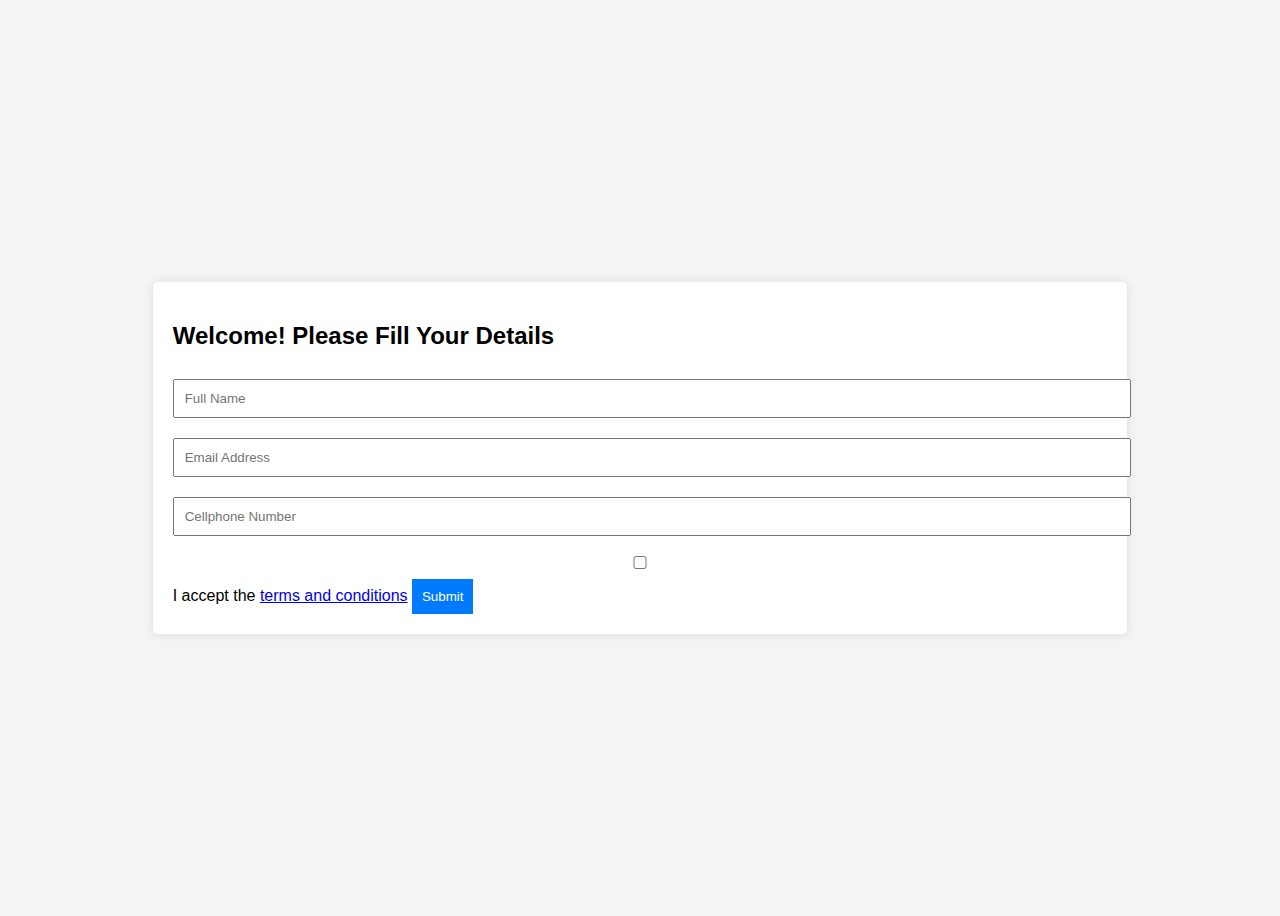
==== src/index.html @ 1ff11a4a "first commit" ====
<!DOCTYPE html>
<html lang="en">
<head>
    <meta charset="UTF-8">
    <meta name="viewport" content="width=device-width, initial-scale=1.0">
    <title>Welcome to BetBuy</title>
    <style>
        body {
            font-family: Arial, sans-serif;
            display: flex;
            justify-content: center;
            align-items: center;
            height: 100vh;
            background-color: #f4f4f4;
        }
        .form-container {
            background: white;
            padding: 20px;
            border-radius: 5px;
            box-shadow: 0 0 10px rgba(0, 0, 0, 0.1);
        }
        input {
            margin: 10px 0;
            padding: 10px;
            width: 100%;
        }
        button {
            padding: 10px;
            background-color: #007BFF;
            color: white;
            border: none;
            cursor: pointer;
        }
    </style>
</head>
<body>
    <div class="form-container">
        <h2>Welcome! Please Fill Your Details</h2>
        <form id="splashForm">
            <input type="text" id="fullName" placeholder="Full Name" required>
            <input type="email" id="email" placeholder="Email Address" required>
            <input type="tel" id="cellphone" placeholder="Cellphone Number" required>
            <input type="checkbox" id="terms" required> I accept the <a href="terms.html" target="_blank">terms and conditions</a>
            <button type="submit">Submit</button>
        </form>
    </div>

    <script>
        document.getElementById('splashForm').addEventListener('submit', function(event) {
            event.preventDefault();
            
            const fullName = document.getElementById('fullName').value;
            const email = document.getElementById('email').value;
            const cellphone = document.getElementById('cellphone').value;

            // Optionally, send data to your server or database here

            // Redirect to e-commerce site if terms are accepted
            if (document.getElementById('terms').checked) {
                window.location.href = 'https://your-ecommerce-site.com'; // Replace with your actual e-commerce URL
            }
        });
    </script>
</body>
</html>
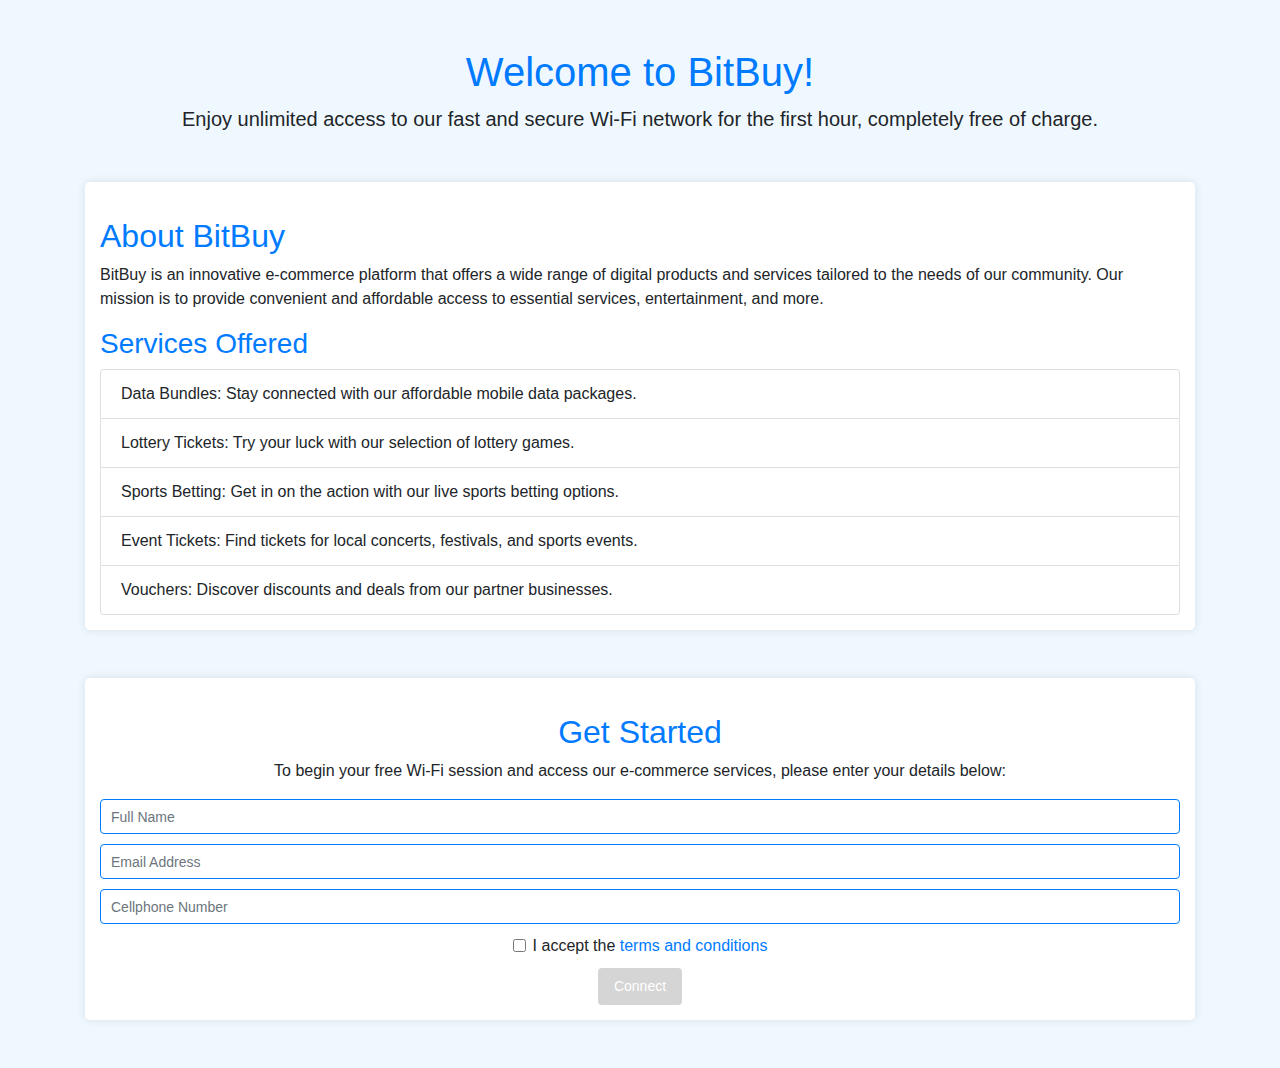
==== commit 7ed77e9c: "Updated code base" ====
--- a/src/index.html
+++ b/src/index.html
@@ -3,49 +3,64 @@
 <head>
     <meta charset="UTF-8">
     <meta name="viewport" content="width=device-width, initial-scale=1.0">
-    <title>Welcome to BetBuy</title>
-    <style>
-        body {
-            font-family: Arial, sans-serif;
-            display: flex;
-            justify-content: center;
-            align-items: center;
-            height: 100vh;
-            background-color: #f4f4f4;
-        }
-        .form-container {
-            background: white;
-            padding: 20px;
-            border-radius: 5px;
-            box-shadow: 0 0 10px rgba(0, 0, 0, 0.1);
-        }
-        input {
-            margin: 10px 0;
-            padding: 10px;
-            width: 100%;
-        }
-        button {
-            padding: 10px;
-            background-color: #007BFF;
-            color: white;
-            border: none;
-            cursor: pointer;
-        }
-    </style>
+    <title>Welcome to BitBuy</title>
+    <link rel="stylesheet" href="https://stackpath.bootstrapcdn.com/bootstrap/4.5.2/css/bootstrap.min.css">
+    <link rel="stylesheet" href="css/styles.css"> <!-- Link to your custom CSS -->
 </head>
 <body>
-    <div class="form-container">
-        <h2>Welcome! Please Fill Your Details</h2>
-        <form id="splashForm">
-            <input type="text" id="fullName" placeholder="Full Name" required>
-            <input type="email" id="email" placeholder="Email Address" required>
-            <input type="tel" id="cellphone" placeholder="Cellphone Number" required>
-            <input type="checkbox" id="terms" required> I accept the <a href="terms.html" target="_blank">terms and conditions</a>
-            <button type="submit">Submit</button>
-        </form>
+    <div class="container">
+        <header class="text-center my-5">
+            <h1>Welcome to BitBuy!</h1>
+            <p class="lead">Enjoy unlimited access to our fast and secure Wi-Fi network for the first hour, completely free of charge.</p>
+        </header>
+
+        <section class="services mb-5">
+            <h2>About BitBuy</h2>
+            <p>BitBuy is an innovative e-commerce platform that offers a wide range of digital products and services tailored to the needs of our community. Our mission is to provide convenient and affordable access to essential services, entertainment, and more.</p>
+            <h3>Services Offered</h3>
+            <ul class="list-group">
+                <li class="list-group-item">Data Bundles: Stay connected with our affordable mobile data packages.</li>
+                <li class="list-group-item">Lottery Tickets: Try your luck with our selection of lottery games.</li>
+                <li class="list-group-item">Sports Betting: Get in on the action with our live sports betting options.</li>
+                <li class="list-group-item">Event Tickets: Find tickets for local concerts, festivals, and sports events.</li>
+                <li class="list-group-item">Vouchers: Discover discounts and deals from our partner businesses.</li>
+            </ul>
+        </section>
+
+        <section class="form-section text-center mb-5">
+            <h2>Get Started</h2>
+            <p>To begin your free Wi-Fi session and access our e-commerce services, please enter your details below:</p>
+            <form id="splashForm">
+                <div class="form-group">
+                    <input type="text" id="fullName" class="form-control" placeholder="Full Name" required>
+                </div>
+                <div class="form-group">
+                    <input type="email" id="email" class="form-control" placeholder="Email Address" required>
+                </div>
+                <div class="form-group">
+                    <input type="tel" id="cellphone" class="form-control" placeholder="Cellphone Number" required>
+                </div>
+                <div class="form-check">
+                    <input type="checkbox" class="form-check-input" id="terms">
+                    <label class="form-check-label" for="terms">I accept the <a href="conditions.html" target="_blank">terms and conditions</a></label>
+                </div>
+                <button type="submit" class="btn btn-primary" id="submitButton" disabled>Connect</button>
+            </form>
+        </section>
     </div>
 
+    <script src="https://code.jquery.com/jquery-3.5.1.slim.min.js"></script>
+    <script src="https://cdn.jsdelivr.net/npm/popper.js@1.16.1/dist/umd/popper.min.js"></script>
+    <script src="https://stackpath.bootstrapcdn.com/bootstrap/4.5.2/js/bootstrap.min.js"></script>
+    <script src="js/script.js"></script>
     <script>
+        const termsCheckbox = document.getElementById('terms');
+        const submitButton = document.getElementById('submitButton');
+
+        termsCheckbox.addEventListener('change', function() {
+            submitButton.disabled = !this.checked;
+        });
+
         document.getElementById('splashForm').addEventListener('submit', function(event) {
             event.preventDefault();
             
@@ -53,13 +68,10 @@
             const email = document.getElementById('email').value;
             const cellphone = document.getElementById('cellphone').value;
 
-            // Optionally, send data to your server or database here
-
-            // Redirect to e-commerce site if terms are accepted
-            if (document.getElementById('terms').checked) {
-                window.location.href = 'https://your-ecommerce-site.com'; // Replace with your actual e-commerce URL
+            if (termsCheckbox.checked) {
+                window.location.href = 'https://your-ecommerce-site.com'; 
             }
         });
     </script>
 </body>
-</html> +</html>--- a/src/css/styles.css
+++ b/src/css/styles.css
@@ -0,0 +1,101 @@
+body {
+  background-color: #f0f8ff; /* Light background color for contrast */
+  font-family: 'Arial', sans-serif; /* Use a clean, modern font */
+}
+
+header {
+  margin-bottom: 30px;
+}
+
+.services, .form-section, .terms {
+  background-color: #ffffff; /* White background for sections */
+  padding: 15px; /* Padding for sections */
+  border-radius: 5px;
+  box-shadow: 0 0 10px rgba(0, 0, 0, 0.1);
+}
+
+h1, h2, h3 {
+  color: #007bff; /* Bright blue color for headings */
+}
+
+h2 {
+  margin-top: 20px;
+}
+
+/* Compact form styles */
+.form-control {
+  height: 35px; /* Height of input fields */
+  padding: 5px 10px; /* Padding inside input fields */
+  font-size: 14px; /* Font size for input fields */
+  border: 1px solid #007bff; /* Bright blue border for input fields */
+  border-radius: 4px; /* Rounded corners */
+}
+
+.form-control:focus {
+  border-color: #0056b3; /* Darker blue on focus */
+  box-shadow: 0 0 5px rgba(0, 123, 255, 0.5); /* Shadow on focus */
+}
+
+.form-check {
+  margin-bottom: 10px; /* Reduce margin */
+}
+
+.btn {
+  background-color: #007bff; /* Bright blue button */
+  color: white; /* White text on button */
+  padding: 8px 16px; /* Button padding */
+  font-size: 14px; /* Font size for button */
+  border: none; /* No border */
+  border-radius: 4px; /* Rounded corners */
+}
+
+.btn:hover {
+  background-color: #0056b3; /* Darker blue on hover */
+}
+
+.btn:disabled {
+  background-color: #c0c0c0; /* Gray color for disabled button */
+}
+
+/* Additional styling for form elements */
+.form-group {
+  margin-bottom: 10px; /* Reduce space between form groups */
+}
+
+/* Media Queries for Mobile-First Design */
+@media (max-width: 768px) {
+  .form-control {
+      height: 40px; /* Slightly taller on mobile for easier tapping */
+      font-size: 16px; /* Larger font size for readability */
+  }
+
+  .btn {
+      width: 100%; /* Full-width button on mobile */
+  }
+
+  .services, .form-section, .terms {
+      padding: 10px; /* Less padding on mobile */
+  }
+
+  h1 {
+      font-size: 24px; /* Smaller heading on mobile */
+  }
+
+  h2 {
+      font-size: 20px; /* Smaller subheading on mobile */
+  }
+}
+
+@media (max-width: 480px) {
+  h1 {
+      font-size: 22px; /* Further reduce heading size for very small screens */
+  }
+
+  h2 {
+      font-size: 18px; /* Further reduce subheading size for very small screens */
+  }
+
+  .form-control {
+      font-size: 14px; /* Maintain readability for input fields */
+  }
+}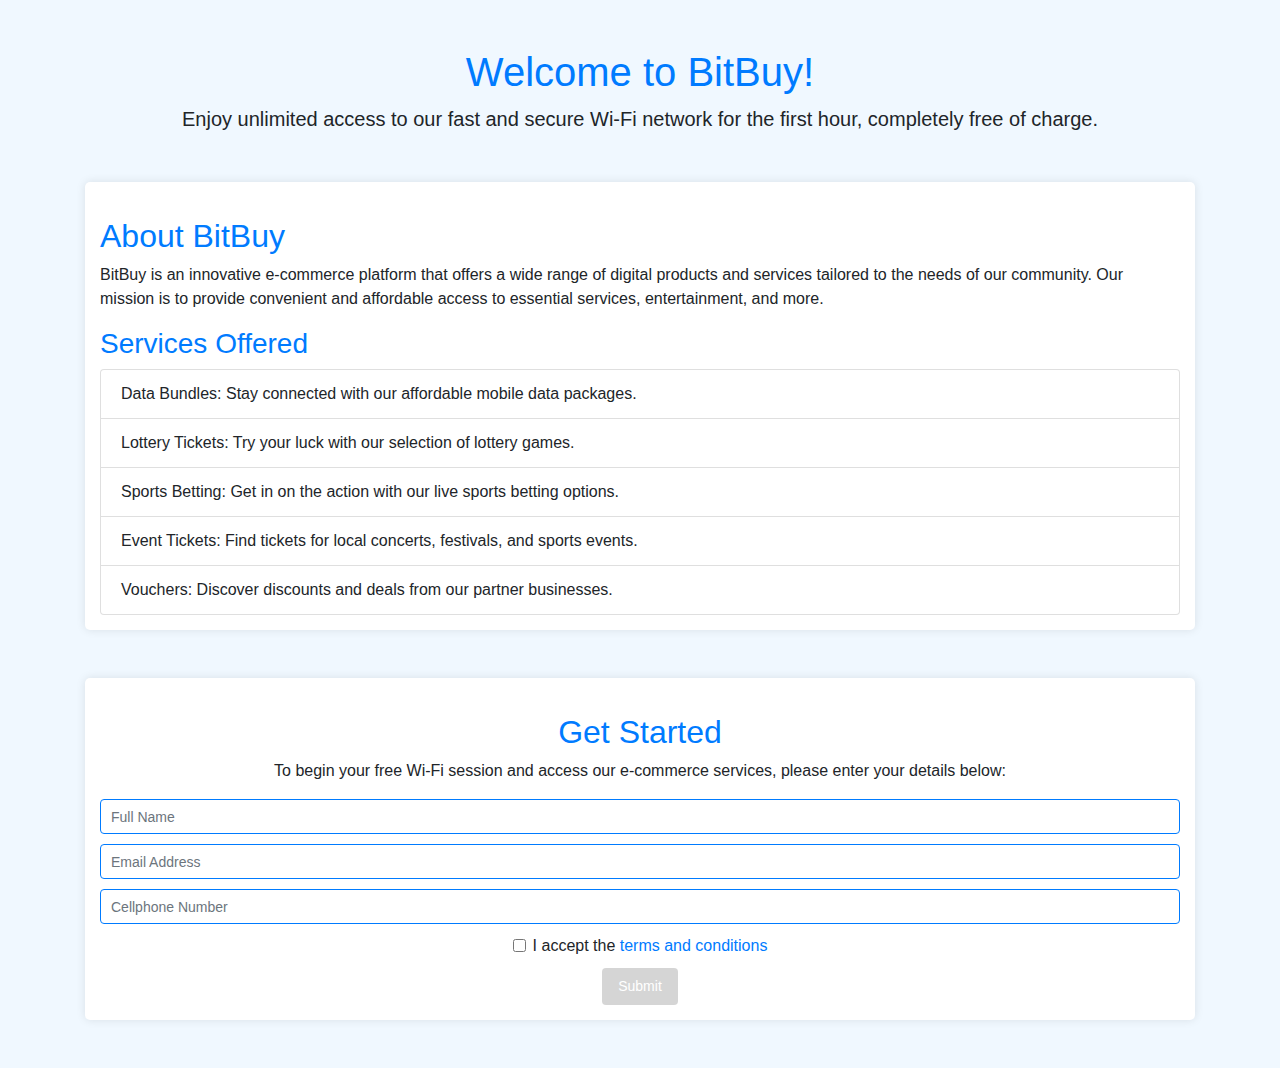
==== commit 4cdc9e70: "Additional config to github action" ====
--- a/src/index.html
+++ b/src/index.html
@@ -44,7 +44,7 @@
                     <input type="checkbox" class="form-check-input" id="terms">
                     <label class="form-check-label" for="terms">I accept the <a href="conditions.html" target="_blank">terms and conditions</a></label>
                 </div>
-                <button type="submit" class="btn btn-primary" id="submitButton" disabled>Connect</button>
+                <button type="submit" class="btn btn-primary" id="submitButton" disabled>Submit</button>
             </form>
         </section>
     </div>
@@ -69,7 +69,7 @@
             const cellphone = document.getElementById('cellphone').value;
 
             if (termsCheckbox.checked) {
-                window.location.href = 'https://your-ecommerce-site.com'; 
+                window.location.href = 'https://purple-rock-0a982ab0f.5.azurestaticapps.net/';
             }
         });
     </script>
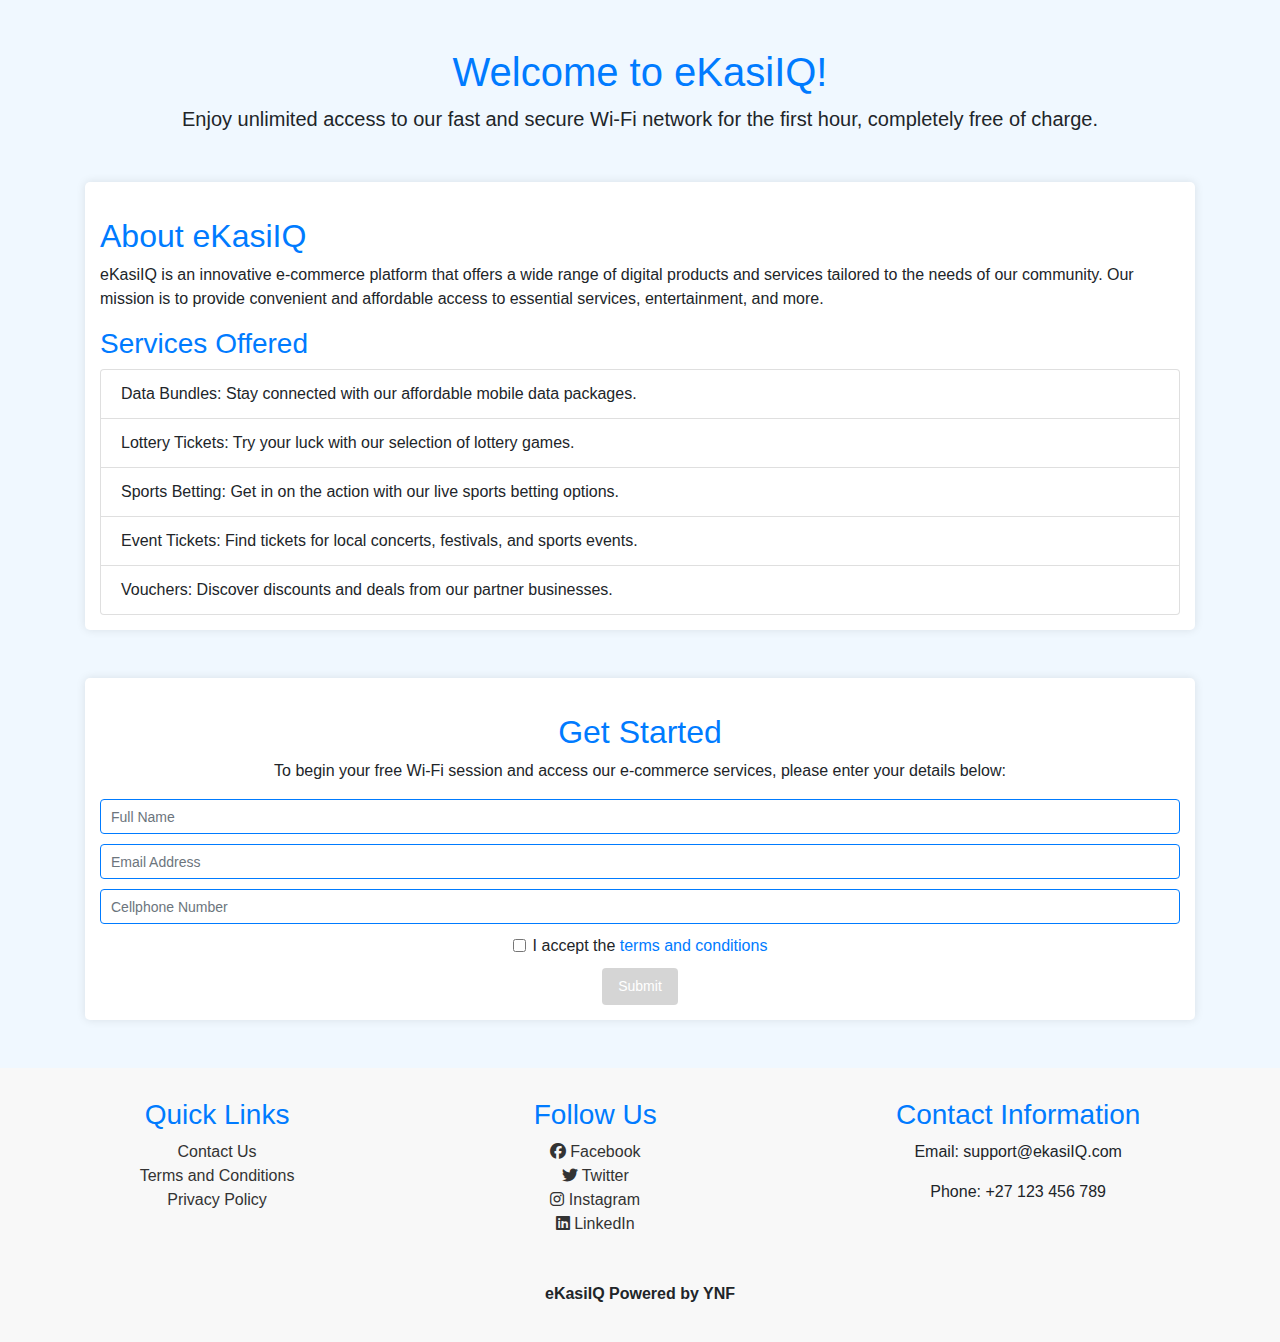
==== commit c5d859a6: "Added social media icons on footer and updated css" ====
--- a/src/index.html
+++ b/src/index.html
@@ -3,20 +3,21 @@
 <head>
     <meta charset="UTF-8">
     <meta name="viewport" content="width=device-width, initial-scale=1.0">
-    <title>Welcome to BitBuy</title>
+    <title>Welcome to eKasiIQ</title>
     <link rel="stylesheet" href="https://stackpath.bootstrapcdn.com/bootstrap/4.5.2/css/bootstrap.min.css">
-    <link rel="stylesheet" href="css/styles.css"> <!-- Link to your custom CSS -->
+    <link rel="stylesheet" href="https://cdnjs.cloudflare.com/ajax/libs/font-awesome/6.4.0/css/all.min.css" />
+    <link rel="stylesheet" href="css/styles.css"> 
 </head>
 <body>
     <div class="container">
         <header class="text-center my-5">
-            <h1>Welcome to BitBuy!</h1>
+            <h1>Welcome to eKasiIQ!</h1>
             <p class="lead">Enjoy unlimited access to our fast and secure Wi-Fi network for the first hour, completely free of charge.</p>
         </header>
 
         <section class="services mb-5">
-            <h2>About BitBuy</h2>
-            <p>BitBuy is an innovative e-commerce platform that offers a wide range of digital products and services tailored to the needs of our community. Our mission is to provide convenient and affordable access to essential services, entertainment, and more.</p>
+            <h2>About eKasiIQ</h2>
+            <p>eKasiIQ is an innovative e-commerce platform that offers a wide range of digital products and services tailored to the needs of our community. Our mission is to provide convenient and affordable access to essential services, entertainment, and more.</p>
             <h3>Services Offered</h3>
             <ul class="list-group">
                 <li class="list-group-item">Data Bundles: Stay connected with our affordable mobile data packages.</li>
@@ -49,6 +50,40 @@
         </section>
     </div>
 
+    <footer>
+        <div class="footer-content">
+            <div class="footer-links">
+                <h3>Quick Links</h3>
+                <ul>
+                    <li><a href="#contact">Contact Us</a></li>
+                    <li><a href="conditions.html" target="_blank">Terms and Conditions</a></li>
+                    <li><a href="#privacy">Privacy Policy</a></li>
+                </ul>
+            </div>
+            
+            <div class="social-media">
+                <h3>Follow Us</h3>
+                <ul>
+                    <li><a href="https://www.facebook.com/ekasiIQ" target="_blank"><i class="fab fa-facebook"></i> Facebook</a></li>
+                    <li><a href="https://www.twitter.com/ekasiIQ" target="_blank"><i class="fab fa-twitter"></i> Twitter</a></li>
+                    <li><a href="https://www.instagram.com/ekasiIQ" target="_blank"><i class="fab fa-instagram"></i> Instagram</a></li>
+                    <li><a href="https://www.linkedin.com/company/ekasiIQ" target="_blank"><i class="fab fa-linkedin"></i> LinkedIn</a></li>
+                </ul>
+            </div>
+            
+            <div class="contact-info">
+                <h3>Contact Information</h3>
+                <p>Email: support@ekasiIQ.com</p>
+                <p>Phone: +27 123 456 789</p>
+            </div>
+        </div>
+        
+        <div class="footer-branding">
+            <p>eKasiIQ Powered by YNF</p>
+        </div>
+    </footer>
+    
+
     <script src="https://code.jquery.com/jquery-3.5.1.slim.min.js"></script>
     <script src="https://cdn.jsdelivr.net/npm/popper.js@1.16.1/dist/umd/popper.min.js"></script>
     <script src="https://stackpath.bootstrapcdn.com/bootstrap/4.5.2/js/bootstrap.min.js"></script>
@@ -69,9 +104,9 @@
             const cellphone = document.getElementById('cellphone').value;
 
             if (termsCheckbox.checked) {
-                window.location.href = 'https://purple-rock-0a982ab0f.5.azurestaticapps.net/';
+                window.location.href = 'https://a441da-f8.myshopify.com/';
             }
         });
     </script>
 </body>
-</html>+</html>
--- a/src/css/styles.css
+++ b/src/css/styles.css
@@ -62,6 +62,38 @@
   margin-bottom: 10px; /* Reduce space between form groups */
 }
 
+/* Footer styles */
+footer {
+  background-color: #f8f8f8;
+  padding: 20px;
+  text-align: center;
+}
+
+.footer-content {
+  display: flex;
+  justify-content: space-around;
+  flex-wrap: wrap;
+}
+
+.footer-links, .social-media, .contact-info {
+  margin: 10px;
+}
+
+.footer-links ul, .social-media ul {
+  list-style-type: none;
+  padding: 0;
+}
+
+.footer-links a, .social-media a {
+  text-decoration: none;
+  color: #333;
+}
+
+.footer-branding {
+  margin-top: 20px;
+  font-weight: bold;
+}
+
 /* Media Queries for Mobile-First Design */
 @media (max-width: 768px) {
   .form-control {
@@ -98,4 +130,4 @@
   .form-control {
       font-size: 14px; /* Maintain readability for input fields */
   }
-}+}
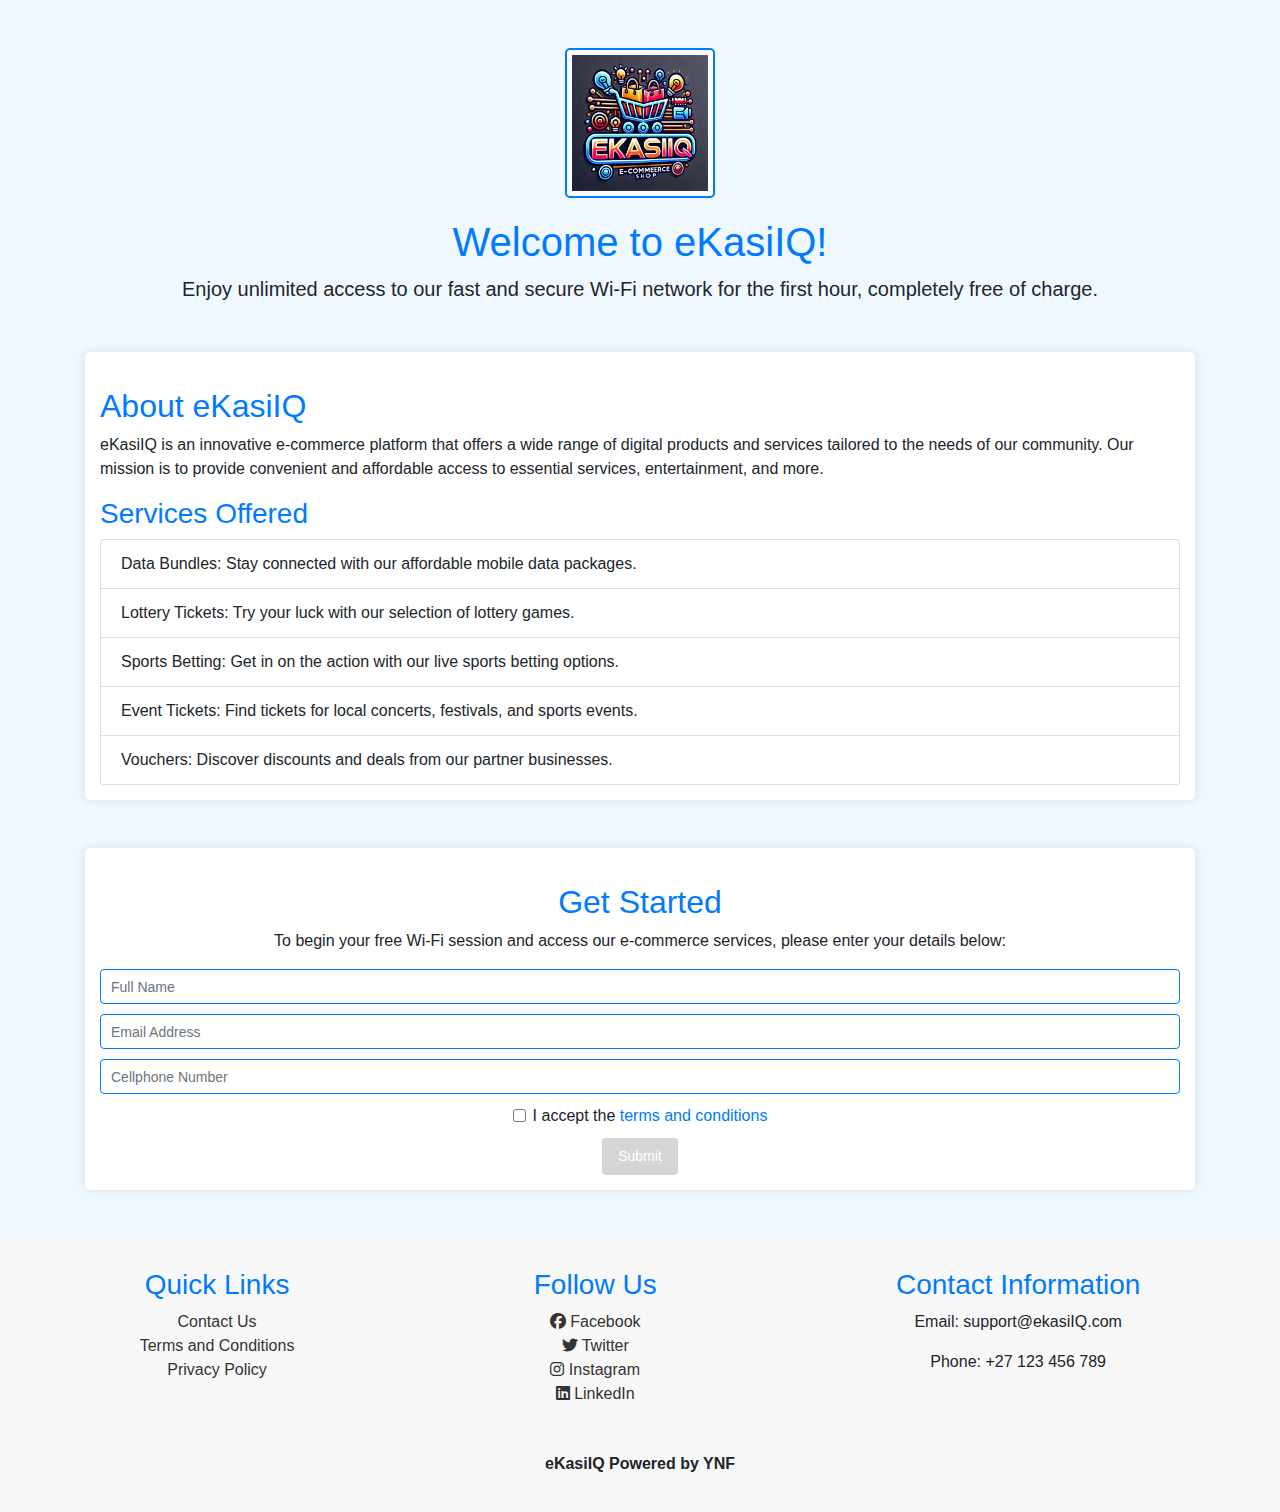
==== commit b347b24d: "Added logo and updated css" ====
--- a/src/index.html
+++ b/src/index.html
@@ -5,12 +5,13 @@
     <meta name="viewport" content="width=device-width, initial-scale=1.0">
     <title>Welcome to eKasiIQ</title>
     <link rel="stylesheet" href="https://stackpath.bootstrapcdn.com/bootstrap/4.5.2/css/bootstrap.min.css">
-    <link rel="stylesheet" href="https://cdnjs.cloudflare.com/ajax/libs/font-awesome/6.4.0/css/all.min.css" />
-    <link rel="stylesheet" href="css/styles.css"> 
+    <link rel="stylesheet" href="css/styles.css"> <!-- Link to your custom CSS -->
+    <link rel="stylesheet" href="https://cdnjs.cloudflare.com/ajax/libs/font-awesome/6.4.0/css/all.min.css" /> <!-- Font Awesome for icons -->
 </head>
 <body>
     <div class="container">
         <header class="text-center my-5">
+            <img src="photos/eKasiIQ_Logo_v2.png" alt="eKasiIQ Logo" class="logo">
             <h1>Welcome to eKasiIQ!</h1>
             <p class="lead">Enjoy unlimited access to our fast and secure Wi-Fi network for the first hour, completely free of charge.</p>
         </header>
@@ -82,7 +83,6 @@
             <p>eKasiIQ Powered by YNF</p>
         </div>
     </footer>
-    
 
     <script src="https://code.jquery.com/jquery-3.5.1.slim.min.js"></script>
     <script src="https://cdn.jsdelivr.net/npm/popper.js@1.16.1/dist/umd/popper.min.js"></script>
--- a/src/css/styles.css
+++ b/src/css/styles.css
@@ -5,6 +5,15 @@
 
 header {
   margin-bottom: 30px;
+}
+
+.logo {
+  width: 150px; /* Adjust the width of the logo */
+  margin-bottom: 20px; /* Space between logo and heading */
+  border: 2px solid #007bff; /* Blue border around the logo */
+  border-radius: 5px; /* Rounded corners for the border */
+  padding: 5px; /* Padding inside the border */
+  background-color: #ffffff; /* White background for the logo area */
 }
 
 .services, .form-section, .terms {
